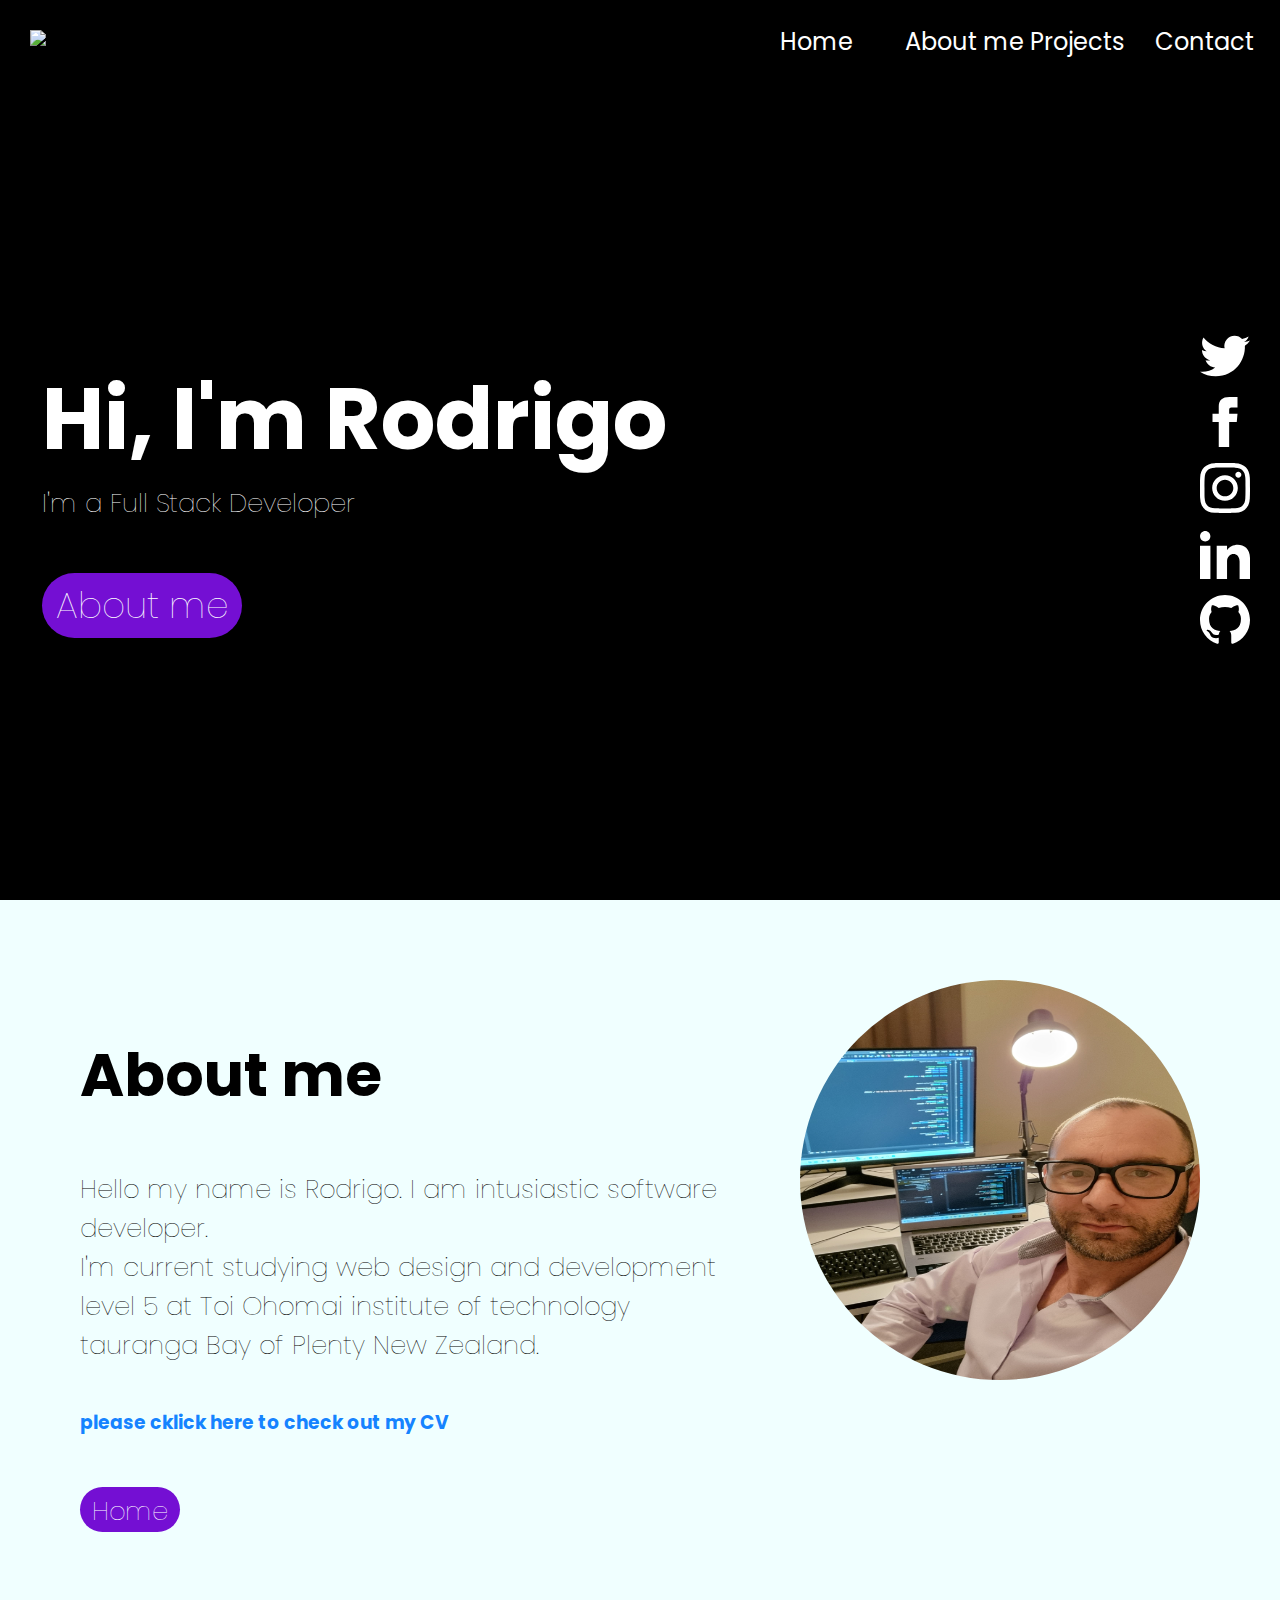
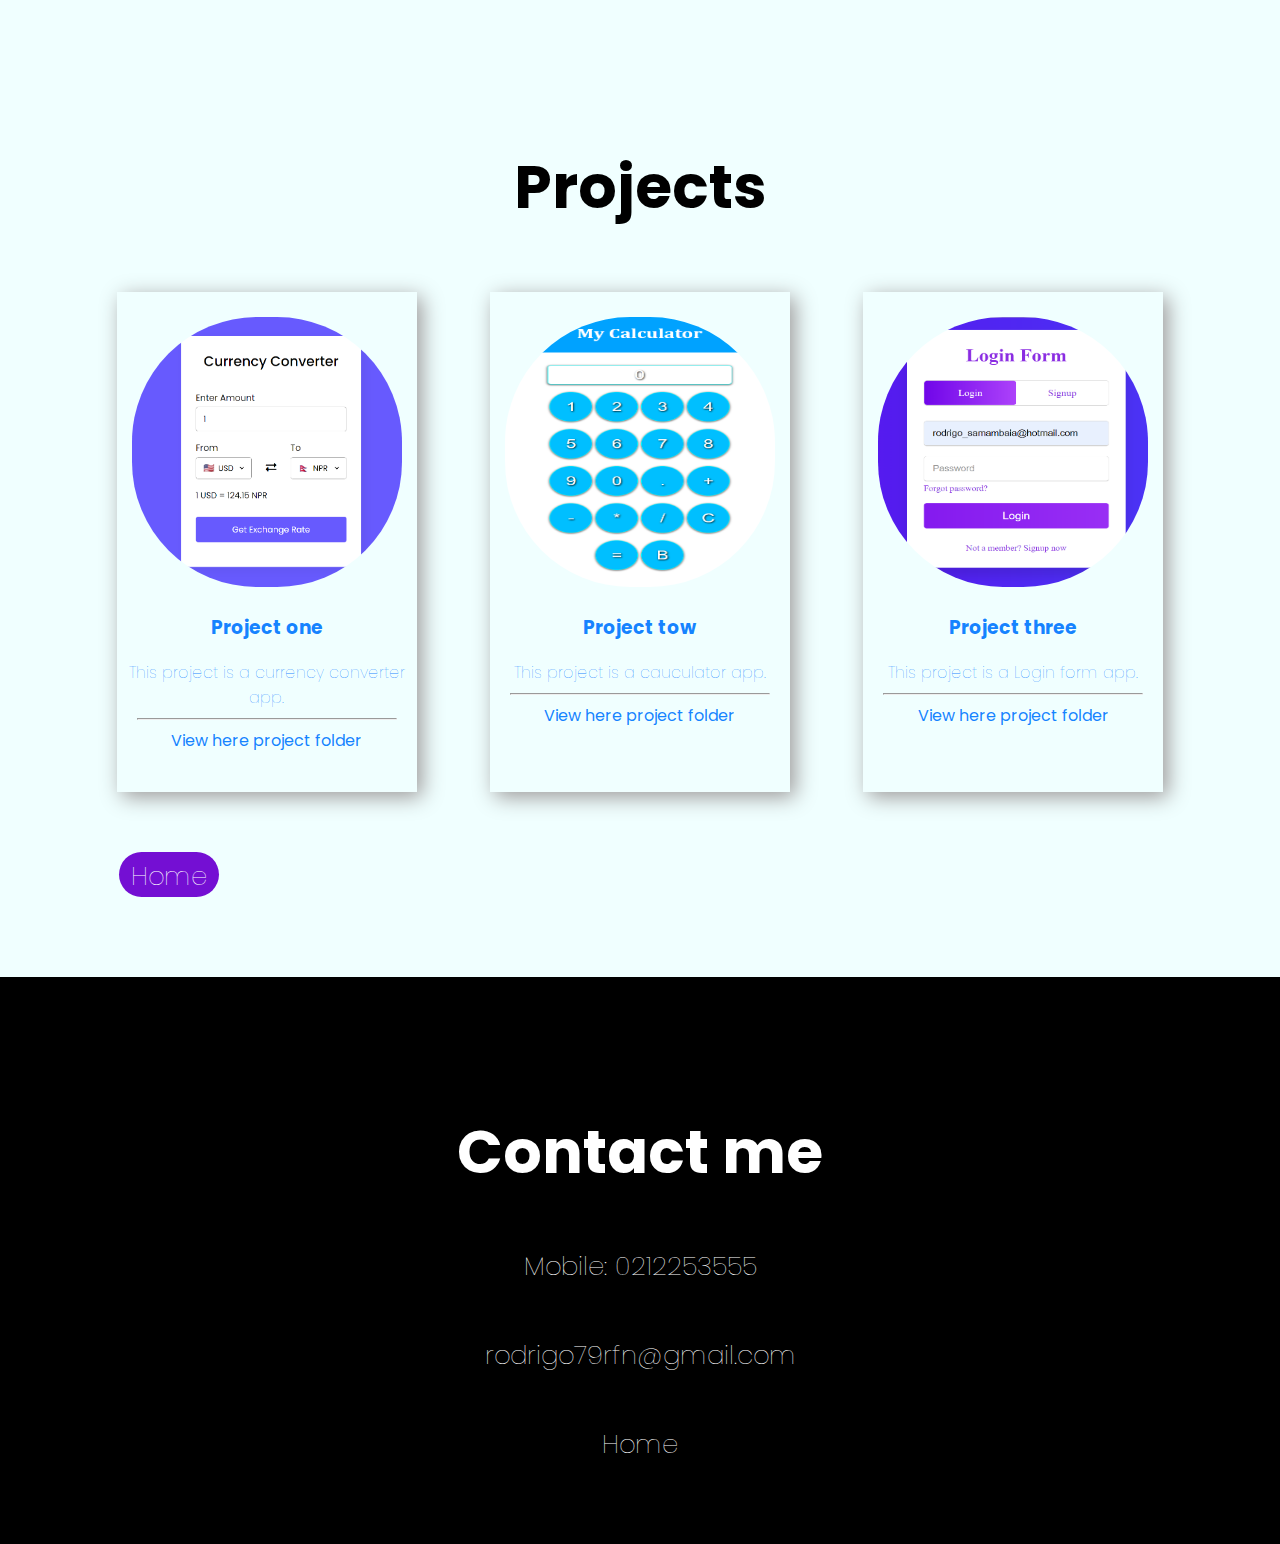
==== myFirstPortfolio - Copy/index.html @ bdb81fac "Add files via upload" ====
<!DOCTYPE html>
<html lang="en">
<head>
    <meta charset="UTF-8">
    <meta http-equiv="X-UA-Compatible" content="IE=edge">
    <meta name="viewport" content="width=device-width, initial-scale=1.0">
    <link rel="stylesheet" href="src/styles.css">
    <link rel="preconnect" href="https://fonts.googleapis.com">
<link rel="preconnect" href="https://fonts.gstatic.com" crossorigin>
<link href="https://fonts.googleapis.com/css2?family=Poppins:wght@100;200;300;400,600;700;800&display=swap" rel="stylesheet">
<script src="https://kit.fontawesome.com/c46af2681e.js" crossorigin="anonymous"></script>
    <title>Portfolio</title>
</head>
<body>
    <section class="hero">
        <nav>
            <img class="logo" src="src/images/deg2.png">
            <ul id="nav-list">
                <li><a href="#Home">Home</a></li>
                <li><a href="#about-me">About me</a></li>
                <li><a href="#projects">Projects</a></li>
                <li><a href="#contact-me">Contact</a></li>
            </ul>
            <button class="hamburger" id="hamburger">
                <i class="fa-solid fa-bars"></i>
            </button>
        </nav>
        <div class="hero-area">
            <div class="hero-text" id="Home">
                <h1>Hi, I'm Rodrigo</h1>
                <p>I'm a Full Stack Developer</p>
                <div class="button"><a href="#about-me">About me</a></div>
            </div>
            <di class="socials">
            <div>
                    <a href="https://twitter.com/RodrigoDeFraga1" class="social">
                    <svg xmlns="http://www.w3.org/2000/svg" fill="#ffffff" width="50" height="50" viewBox="0 0 24 24"><path d="M24 4.557c-.883.392-1.832.656-2.828.775 1.017-.609 1.798-1.574 2.165-2.724-.951.564-2.005.974-3.127 1.195-.897-.957-2.178-1.555-3.594-1.555-3.179 0-5.515 2.966-4.797 6.045-4.091-.205-7.719-2.165-10.148-5.144-1.29 2.213-.669 5.108 1.523 6.574-.806-.026-1.566-.247-2.229-.616-.054 2.281 1.581 4.415 3.949 4.89-.693.188-1.452.232-2.224.084.626 1.956 2.444 3.379 4.6 3.419-2.07 1.623-4.678 2.348-7.29 2.04 2.179 1.397 4.768 2.212 7.548 2.212 9.142 0 14.307-7.721 13.995-14.646.962-.695 1.797-1.562 2.457-2.549z"/></svg>
                </a>
            </div>
            <div>
                    <a href="https://www.facebook.com/rodrigo.d.nunes" class="social">
                    <svg xmlns="http://www.w3.org/2000/svg" fill="#ffffff" width="50" height="50" viewBox="0 0 24 24"><path d="M9 8h-3v4h3v12h5v-12h3.642l.358-4h-4v-1.667c0-.955.192-1.333 1.115-1.333h2.885v-5h-3.808c-3.596 0-5.192 1.583-5.192 4.615v3.385z"/></svg>
                </a>
            </div>
            <div>
                    <a href="https://www.instagram.com/rodrigonunes5694/" class="social">
                    <svg xmlns="http://www.w3.org/2000/svg" fill="#ffffff" width="50" height="50" viewBox="0 0 24 24"><path d="M12 2.163c3.204 0 3.584.012 4.85.07 3.252.148 4.771 1.691 4.919 4.919.058 1.265.069 1.645.069 4.849 0 3.205-.012 3.584-.069 4.849-.149 3.225-1.664 4.771-4.919 4.919-1.266.058-1.644.07-4.85.07-3.204 0-3.584-.012-4.849-.07-3.26-.149-4.771-1.699-4.919-4.92-.058-1.265-.07-1.644-.07-4.849 0-3.204.013-3.583.07-4.849.149-3.227 1.664-4.771 4.919-4.919 1.266-.057 1.645-.069 4.849-.069zm0-2.163c-3.259 0-3.667.014-4.947.072-4.358.2-6.78 2.618-6.98 6.98-.059 1.281-.073 1.689-.073 4.948 0 3.259.014 3.668.072 4.948.2 4.358 2.618 6.78 6.98 6.98 1.281.058 1.689.072 4.948.072 3.259 0 3.668-.014 4.948-.072 4.354-.2 6.782-2.618 6.979-6.98.059-1.28.073-1.689.073-4.948 0-3.259-.014-3.667-.072-4.947-.196-4.354-2.617-6.78-6.979-6.98-1.281-.059-1.69-.073-4.949-.073zm0 5.838c-3.403 0-6.162 2.759-6.162 6.162s2.759 6.163 6.162 6.163 6.162-2.759 6.162-6.163c0-3.403-2.759-6.162-6.162-6.162zm0 10.162c-2.209 0-4-1.79-4-4 0-2.209 1.791-4 4-4s4 1.791 4 4c0 2.21-1.791 4-4 4zm6.406-11.845c-.796 0-1.441.645-1.441 1.44s.645 1.44 1.441 1.44c.795 0 1.439-.645 1.439-1.44s-.644-1.44-1.439-1.44z"/></svg>
                </a>
            </div>
            <div>
                <a href="https://www.linkedin.com/in/rodrigo-fraga-nunes-82418675/?lipi=urn%3Ali%3Apage%3Ad_flagship3_feed%3Bfx7wueBSSmKO8z7IaQsMpQ%3D%3D" class="social">
                    <svg xmlns="http://www.w3.org/2000/svg" fill="#ffffff" width="50" height="50" viewBox="0 0 24 24"><path d="M4.98 3.5c0 1.381-1.11 2.5-2.48 2.5s-2.48-1.119-2.48-2.5c0-1.38 1.11-2.5 2.48-2.5s2.48 1.12 2.48 2.5zm.02 4.5h-5v16h5v-16zm7.982 0h-4.968v16h4.969v-8.399c0-4.67 6.029-5.052 6.029 0v8.399h4.988v-10.131c0-7.88-8.922-7.593-11.018-3.714v-2.155z"/></svg>
                </a>
            </div>
            <div>

                </div><a href="https://github.com/account" class="social">
                    <svg xmlns="http://www.w3.org/2000/svg" fill="#ffffff" width="50" height="50" viewBox="0 0 24 24"><path d="M12 0c-6.626 0-12 5.373-12 12 0 5.302 3.438 9.8 8.207 11.387.599.111.793-.261.793-.577v-2.234c-3.338.726-4.033-1.416-4.033-1.416-.546-1.387-1.333-1.756-1.333-1.756-1.089-.745.083-.729.083-.729 1.205.084 1.839 1.237 1.839 1.237 1.07 1.834 2.807 1.304 3.492.997.107-.775.418-1.305.762-1.604-2.665-.305-5.467-1.334-5.467-5.931 0-1.311.469-2.381 1.236-3.221-.124-.303-.535-1.524.117-3.176 0 0 1.008-.322 3.301 1.23.957-.266 1.983-.399 3.003-.404 1.02.005 2.047.138 3.006.404 2.291-1.552 3.297-1.23 3.297-1.23.653 1.653.242 2.874.118 3.176.77.84 1.235 1.911 1.235 3.221 0 4.609-2.807 5.624-5.479 5.921.43.372.823 1.102.823 2.222v3.293c0 .319.192.694.801.576 4.765-1.589 8.199-6.086 8.199-11.386 0-6.627-5.373-12-12-12z"/></svg>
            </a>
            </div>
            </di>
        </div>
    </section>
    <section class="sub-section" id="about-me">
        <div class="information">
            <h2>About me</h2>
            <p>Hello my name is Rodrigo. I am intusiastic software developer.</p>
            <p>I'm current studying web design and development level 5 at Toi Ohomai institute of technology tauranga Bay of Plenty New Zealand.</p>
            <br>
            <a href="src/Cv.pdf"><h3>please cklick here to check out my CV</h3></a>
            
            <div class="btn"><a href="#Home">Home</a></div>
        </div>
        
        <div class="headshot-container">
            <div class="float"><img class="headshot" src="src/images/profile.jpg" alt="headshot"></div>
        </div>
    </section>
    <section class="sub-section-alternative" id="projects">
        <h2>Projects</h2>
        <div class="project-container">
            <div class="project-card">
                <a href="src\currency_converter_App"><img class="project-image" src="src/images/project1.png" alt="project one image"></a>
                <h3>Project one</h3>
                <p class="subtext">This project is a currency converter app.</p>
                <hr>
                <p class="subtext"><b><a class="project-link" href="https://github.com/RodrigoNunes2004/currency-converter-app">View here project folder</b></p></a>
            </div>
            <div class="project-card">
                <a href ="src/calculatorApp/cauculator-test.html"><img class="project-image" src="src/images/cauculator.png" alt="project one image"></a>
                <h3>Project tow</h3>
                <p class="subtext">This project is a cauculator app.</p>
                <hr>
                <p class="subtext"><b><a class="project-link" href="https://github.com/RodrigoNunes2004/myCalculator">View here project folder</a></b></p>
            </div>
            <div class="project-card">
                <a href="src\loginPageApp"><img class="project-image" src="src/images/login.png" alt="project one image"></a>
                <h3>Project three</h3>
                <p class="subtext">This project is a Login form app.</p>
                <hr>
                <p class="subtext"><b><a class="project-link" href="https://github.com/RodrigoNunes2004/login-page">View here project folder</a></b></p>
            </div>
        </div>
        <div class="btn-btn"><a href="#Home">Home</a></div>
    </section>
    
    <footer id="contact-me">
        <h2>Contact me</h2>
        <p><a href="tel:0212253555">Mobile: 0212253555</a></p>
        <br><br>
        <p><a href="mailto:rodrigo79rfngmail.com">rodrigo79rfn@gmail.com</a></p>
        <br><br>
        <p><a href="#Home">Home</a></p>
    </footer>

    <script src="src/app.js"></script>
    
</body>
</html>
---- myFirstPortfolio - Copy/src/styles.css ----
body{
    font-family: 'Poppins', sans-serif;
    margin: 0;
}

section{
    background-color: azure;
}
.sub-section{
    display: flex;
    justify-content: space-around;
    padding: 80px;
}
.sub-section-alternative{
    display: flex;
    flex-direction: column;
    text-align: center;
    padding: 80px;
}
.hero{
    background-color: black;
    height: 100vh;
    color: white;
    font-size: 40px;
}
footer {
    background-color: black;
    color: white;
    text-align: center;
    padding: 80px;
}
nav{
    display: flex;
    justify-content: space-between;
}
ul{
    display: flex;
    width: 500px;
    justify-content: space-around;
    list-style-type: none;
    font-size: 24px;
}
li{
    width: 200px;
    text-decoration: none;
}
h1{
    font-size: 86px;
    margin: 0;
}
h2{
    font-size: 60px;
}
h3{
    color: rgba(0, 119, 255, 0.916);  
}
p{
    margin: 0;
    font-weight: 100;
    font-size: 26px;
}
.subtext{
    font-size: 16px;
    font-weight: 100;
    color: rgba(0, 119, 255, 0.916);
}
.hero-area{
    display: flex;
    height: 100%;
    justify-content: space-between;
    align-items: center;
}
.hero-text{
    margin-left: 42px;
    margin-bottom: 200px;
}
.button{
    width: 200px;
    height: 60px;
    background-color: rgb(116, 15, 211);
    border-radius: 50px;
    border-width: 7px;
    text-align: center;
    font-size: 36px;
    font-weight: 100;
    padding-top: 5px;
    margin-top: 50px;
}
.btn{
    width: 100px;
    height: 40px;
    background-color: rgb(116, 15, 211);
    border-radius: 50px;
    border-width: 7px;
    text-align: center;
    font-size: 26px;
    font-weight: 100;
    padding-top: 5px;
    margin-top: 50px;
}
.btn-btn{
    width: 100px;
    height: 40px;
    background-color: rgb(116, 15, 211);
    border-radius: 50px;
    border-width: 7px;
    text-align: center;
    font-size: 26px;
    font-weight: 100;
    padding-top: 5px;
    margin-top: 50px;
    margin-left: 39px;
}
.button:hover{
    background-color: rgb(174, 0, 255);
}
.button:active{
    background-color: darkgray;
    color: #808080;
}

.socials{
    padding-bottom: 200px;
}
.social{
    margin: 30px;
}
.logo{
    height: 86px;
    margin: 30px;
}

.headshot-container{
    display: flex;
    align-content: center;
}
.headshot{
    width: 400px;
    height: 400px;
    border-radius: 200px;
    margin-left: 80px;
}
.project-card{
    width: 300px;
    height: 500px;
    box-shadow: 5px 5px 20px rgb(156, 153, 153); 
    margin: 10px;
}
.project-container{
    display: flex;
    justify-content: space-around;
}
@media only screen and (max-width: 1000px) {
    .project-container {
        display: flex;
        flex-wrap: wrap;
    }
    h1{
        font-size: 85px;
    }
    p{
        font-size: 40px
    }

    h2{
        margin-bottom: 50px;
        margin-top: 50px;
    }

}
.project-image{
    margin-top: 25px;
    width: 270px;
    height: 270px;
    border-radius: 125px;
}
.project-link{
    text-decoration: none;
    color: rgba(0, 119, 255, 0.916);
}
hr{
    margin-left: 20px;
    margin-right: 20px  
}
a {
    text-decoration: none;
    color: white;
}

.hamburger {
    display: none;
}

.hamburger:focus{
    outline: 0;
}


@media only screen and (max-width: 1000px) {
    .hamburger {
        display: block;
        border: 0;
        background-color: black;
        color: white;
        font-size: 30px;
        margin: 20px;
        align-self: flex-end;
    }

    ul {
        display: none;
        background-color: black;
        margin: 0px;
        font-size: 50px;
    }

    ul.show {
        display: block;
    }

    nav {
        display: flex;
        flex-direction: column-reverse;
        background-color: #030303;
    }
   

    .logo {
        display: none;
    }

    .button{
        width: 300px;
        height: 80px; 
        font-size: 46px;
        margin-top: 80px;
    }

    .headshot{
        width: 300px;
        height: 300px;
        border-radius: 150px;
        margin: 0px;
        float: right;
        
    }
}

@media only screen and (max-width: 500px) {
    .hamburger {
        display: block;
        border: 0;
        background-color: black;
        color: white;
        font-size: 30px;
        margin: 20px;
        align-self: flex-end;
    }

    ul {
        display: none;
        background-color: black;
        margin: 0px;
        font-size: 50px;
    }

    ul.show {
        display: block;
    }

    nav {
        display: flex;
        flex-direction: column-reverse;
        background-color: #030303;
    }
   

    .logo {
        display: none;
    }

    .button{
        width: 300px;
        height: 80px; 
        font-size: 46px;
        margin-top: 80px;
    }

 
   
}

@media only screen and (max-width: 500px) {
    .project-container {
        display: flex;
        flex-wrap: wrap;
    }

    .headshot{
       display: none;
        
    }
   
    h1{
        font-size: 55px;
    }
    p{
        font-size: 20px
    }

    h2{
        margin-bottom: 50px;
        margin-top: 50px;
        font-size: 38px;
    }
    .social{
        width: 26px;
        height: 26px;
        margin: 30px;
        display: flex;
    }
    .button{
    width: 160px;
    height: 40px;
    border-radius: 50px;
    border-width: 7px;
    text-align: center;
    font-size: 26px;
    font-weight: 100;
    padding-top: 10px;
    margin-top: 100px;
    }
 
}
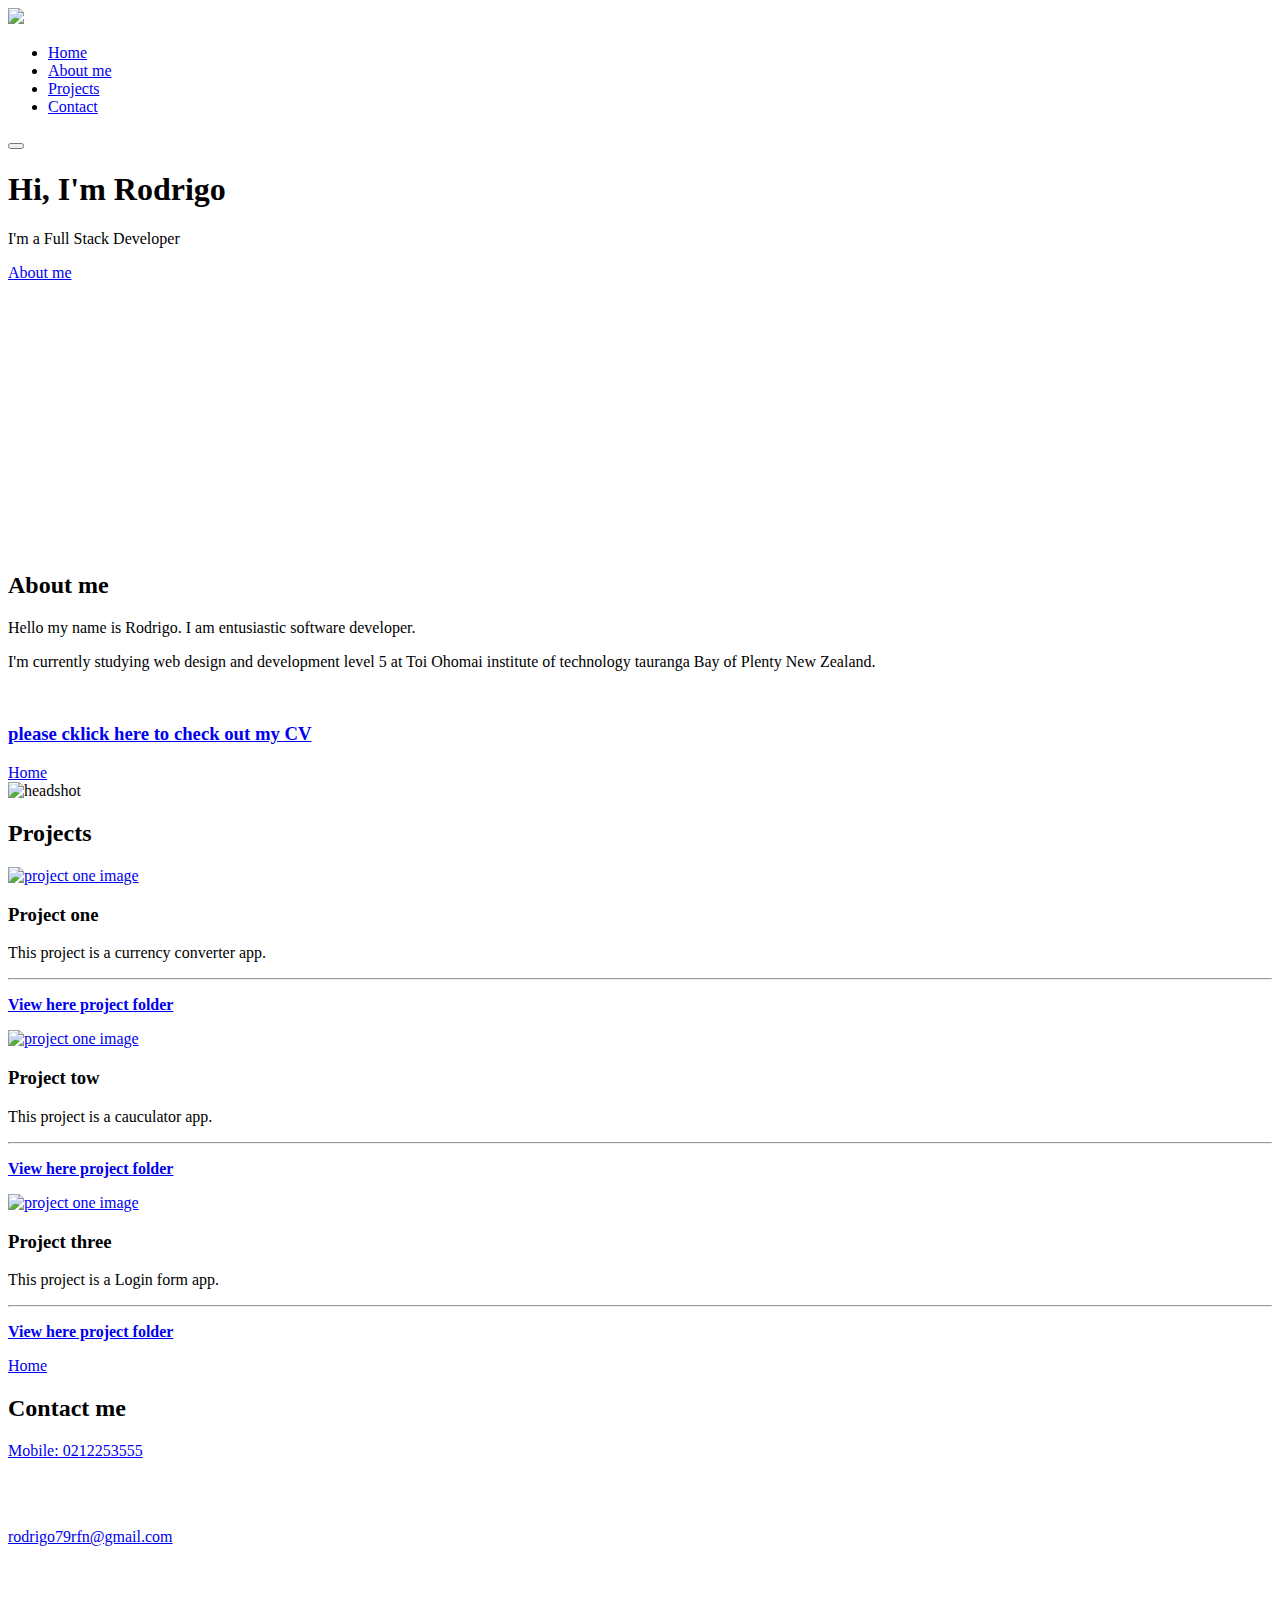
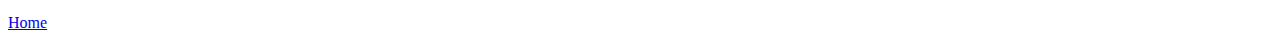
==== commit 0a750396: "Update index.html" ====
--- a/myFirstPortfolio - Copy/index.html
+++ b/myFirstPortfolio - Copy/index.html
@@ -64,8 +64,8 @@
     <section class="sub-section" id="about-me">
         <div class="information">
             <h2>About me</h2>
-            <p>Hello my name is Rodrigo. I am intusiastic software developer.</p>
-            <p>I'm current studying web design and development level 5 at Toi Ohomai institute of technology tauranga Bay of Plenty New Zealand.</p>
+            <p>Hello my name is Rodrigo. I am entusiastic software developer.</p>
+            <p>I'm currently studying web design and development level 5 at Toi Ohomai institute of technology tauranga Bay of Plenty New Zealand.</p>
             <br>
             <a href="src/Cv.pdf"><h3>please cklick here to check out my CV</h3></a>
             
@@ -116,4 +116,4 @@
     <script src="src/app.js"></script>
     
 </body>
-</html>+</html>
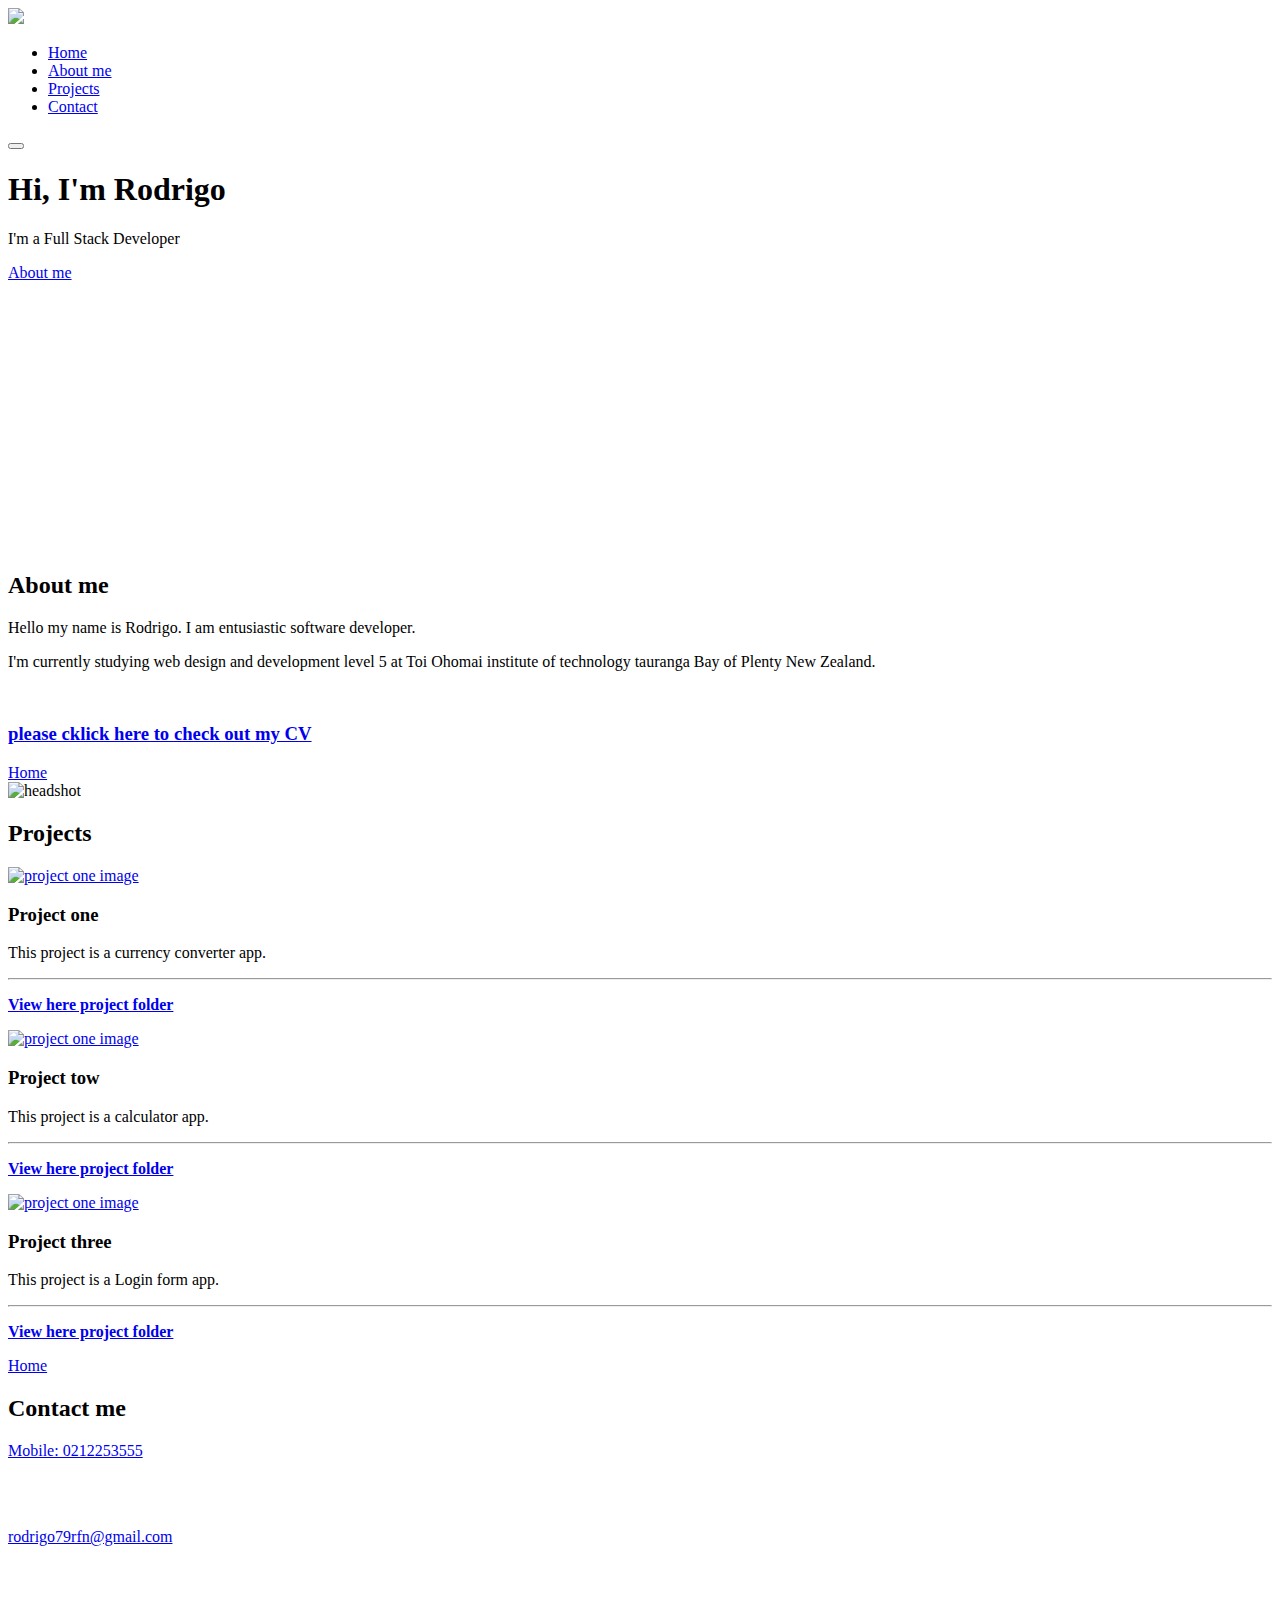
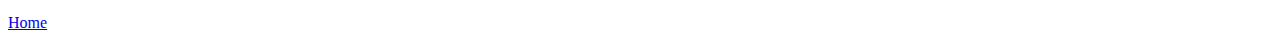
==== commit 4791a8f3: "Update index.html" ====
--- a/myFirstPortfolio - Copy/index.html
+++ b/myFirstPortfolio - Copy/index.html
@@ -89,7 +89,7 @@
             <div class="project-card">
                 <a href ="src/calculatorApp/cauculator-test.html"><img class="project-image" src="src/images/cauculator.png" alt="project one image"></a>
                 <h3>Project tow</h3>
-                <p class="subtext">This project is a cauculator app.</p>
+                <p class="subtext">This project is a calculator app.</p>
                 <hr>
                 <p class="subtext"><b><a class="project-link" href="https://github.com/RodrigoNunes2004/myCalculator">View here project folder</a></b></p>
             </div>
